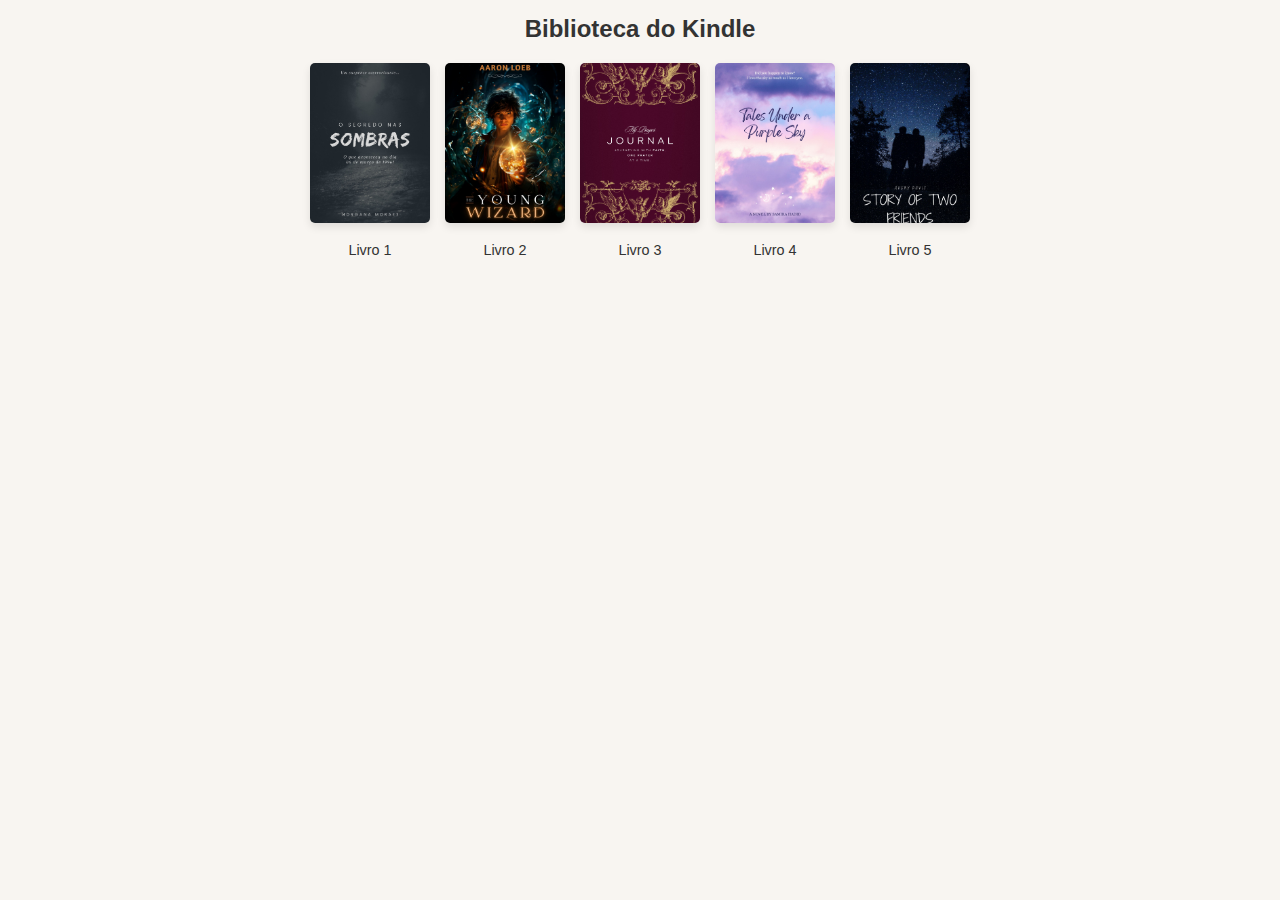
==== index.html @ dfd97c73 "first commit" ====
<!DOCTYPE html>
<html lang="pt-br">
<head>
    <meta charset="UTF-8">
    <meta http-equiv="X-UA-Compatible" content="IE=edge">
    <meta name="viewport" content="width=device-width, initial-scale=1.0">
    <link rel="stylesheet" href="styles/style.css">
    <title>Biblioteca do Kindle</title>
</head>
<body>
    <header>
        <h1>Biblioteca do Kindle</h1>
    </header>
    <main>
        <section class="book-list" id="book-list">
            <!-- Livros serão adicionados dinamicamente aqui -->
        </section>
    </main>
    <script src="scripts/script.js"></script>
</body>
</html>
---- styles/style.css ----
* {
    margin: 0;
    padding: 0;
    box-sizing: border-box;
}

body {
    font-family: Arial, sans-serif;
    background-color: #f8f5f1;
    color: #333;
    padding: 10px;
    line-height: 1.6;
}

header {
    text-align: center;
    margin-bottom: 15px;
    position: relative;
}

h1 {
    font-size: 1.5rem;
    color: #333;
}

main {
    display: flex;
    justify-content: center;
    align-items: center;
    flex-wrap: wrap;
}

.book-list {
    display: flex;
    gap: 15px;
    flex-wrap: wrap;
    justify-content: center;
    max-width: 100%;
}

.book-item {
    width: 120px;
    text-align: center;
}

.book-cover {
    width: 100%;
    height: 160px;
    object-fit: cover;
    border-radius: 5px;
    box-shadow: 0 4px 8px rgba(0, 0, 0, 0.1);
}

.book-title {
    margin-top: 8px;
    font-size: 0.9rem;
}

.book-content {
    padding: 0 15px;
    max-width: 100%;
    text-align: justify;
    margin-top: 60px;
}

h2 {
    margin-top: 20px;
    font-size: 1.2rem;
}

p {
    margin-top: 10px;
    font-size: 1rem;
}

.progress-bar-container {
    display: flex;
    align-items: center;
    background-color: #dfe6e9;
    padding: 8px;
    border-radius: 8px;
    position: fixed;
    top: 0;
    left: 0;
    width: 100%;
    z-index: 1000;
    box-shadow: 0 4px 8px rgba(0, 0, 0, 0.1);
}

/* .progress-bar {
    width: 0;
    height: 100%;
    background-color: #76c7c0;
    transition: width 0.1s linear;
} */

.progress-bar {
    height: 8px;
    background-color: #76c7c0;
    width: 0;
    border-radius: 4px;
    transition: width 0.5s ease;
}

.blocked {
    display: flex;
    flex-direction: column;
    justify-content: center;
    align-items: center;
    height: 100vh;
    font-size: 1.2rem;
    background-color: rgba(255, 255, 255, 0.9);
    color: #333;
    position: fixed;
    top: 0;
    left: 0;
    width: 100%;
    z-index: 1000;
}

.control-btn {
    background: none;
    border: none;
    font-size: 1.5rem;
    cursor: pointer;
    margin-right: 10px;
}
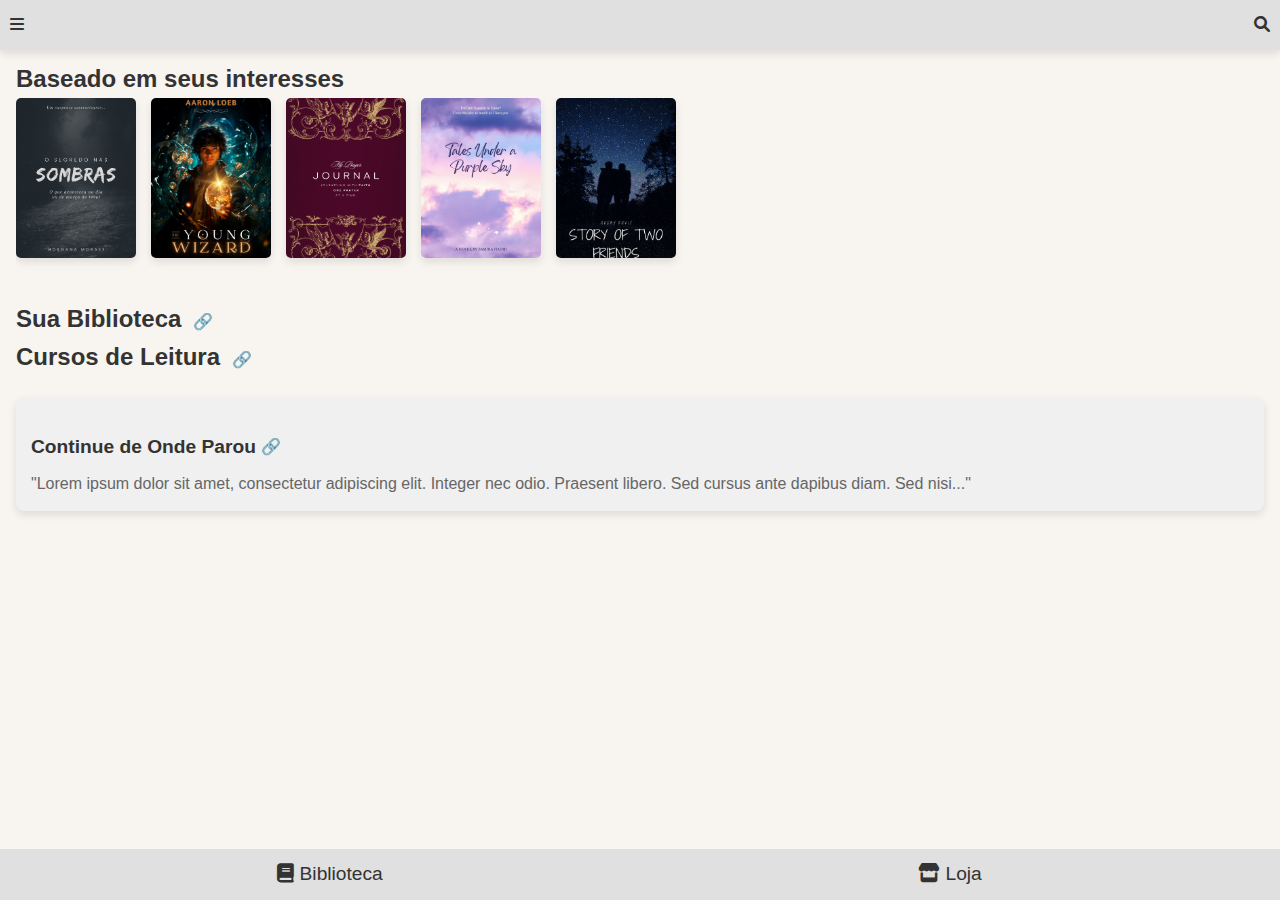
==== commit 873e8fd5: "Atualiza o layout da página com novos ícones e seções, melhora a responsividade e adiciona estilos a" ====
--- a/index.html
+++ b/index.html
@@ -5,17 +5,41 @@
     <meta http-equiv="X-UA-Compatible" content="IE=edge">
     <meta name="viewport" content="width=device-width, initial-scale=1.0">
     <link rel="stylesheet" href="styles/style.css">
-    <title>Biblioteca do Kindle</title>
+    <link rel="stylesheet" href="https://cdnjs.cloudflare.com/ajax/libs/font-awesome/6.0.0-beta3/css/all.min.css">
+    <title>Page Flow</title>
 </head>
 <body>
     <header>
-        <h1>Biblioteca do Kindle</h1>
+        <!-- Ícone de menu hamburguer -->
+        <span class="menu-icon"><i class="fas fa-bars"></i></span>
+        <!-- Ícone de busca -->
+        <span class="search-icon"><i class="fas fa-search"></i></span>
     </header>
     <main>
+        <h1>Baseado em seus interesses</h1>
         <section class="book-list" id="book-list">
             <!-- Livros serão adicionados dinamicamente aqui -->
         </section>
+        
+        <!-- Seção "Sua Biblioteca" com ícone de link -->
+        <h1>Sua Biblioteca <span class="link-icon">&#128279;</span></h1>
+        
+        <!-- Seção "Cursos de Leitura" com ícone de link -->
+        <h1>Cursos de Leitura <span class="link-icon">&#128279;</span></h1>
+
+        <!-- Card de "Continue de Onde Parou" -->
+        <section class="continue-reading">
+            <h2>Continue de Onde Parou <span class="link-icon">&#128279;</span></h2>
+            <p class="book-excerpt">
+                "Lorem ipsum dolor sit amet, consectetur adipiscing elit. Integer nec odio. Praesent libero. Sed cursus ante dapibus diam. Sed nisi..."
+            </p>
+        </section>
     </main>
+    
+    <footer>
+        <span class="footer-option"><i class="fas fa-book"></i> Biblioteca</span>
+        <span class="footer-option"><i class="fas fa-store"></i> Loja</span>
+    </footer>
     <script src="scripts/script.js"></script>
 </body>
-</html>
+</html>--- a/styles/style.css
+++ b/styles/style.css
@@ -3,19 +3,35 @@
     padding: 0;
     box-sizing: border-box;
 }
+html, body {
+    height: 100%;
+    margin: 0;
+    padding: 0;
+    overflow-x: hidden;
+    display: flex;
+    flex-direction: column;
+}
 
 body {
     font-family: Arial, sans-serif;
     background-color: #f8f5f1;
     color: #333;
+    line-height: 1.6;
+}
+
+header {
+    display: flex;
+    justify-content: space-between;
+    align-items: center;
+    background-color: #e0e0e0;
     padding: 10px;
-    line-height: 1.6;
-}
-
-header {
-    text-align: center;
-    margin-bottom: 15px;
-    position: relative;
+    box-shadow: 0 4px 8px rgba(0, 0, 0, 0.1);
+    width: 100%;
+    position: sticky;
+    top: 0;
+    z-index: 1000;
+    height: 50px;
+    left: 0;
 }
 
 h1 {
@@ -24,23 +40,26 @@
 }
 
 main {
-    display: flex;
-    justify-content: center;
-    align-items: center;
-    flex-wrap: wrap;
+    flex-grow: 1; /* Expande para ocupar o espaço restante */
+    padding-left: 1rem;
+    padding-right: 1rem;
+    margin-top: 10px;
+    overflow-y: auto; /* Permite rolagem no conteúdo principal */
 }
 
 .book-list {
     display: flex;
     gap: 15px;
-    flex-wrap: wrap;
-    justify-content: center;
+    overflow-x: auto;
+    white-space: nowrap;
+    padding-bottom: 10px;
     max-width: 100%;
 }
 
 .book-item {
     width: 120px;
     text-align: center;
+    flex: 0 0 auto; /* Impede o item de ajustar a largura */
 }
 
 .book-cover {
@@ -71,6 +90,28 @@
 p {
     margin-top: 10px;
     font-size: 1rem;
+}
+
+section {
+    margin-bottom: 1.5rem;
+}
+
+
+footer {
+    display: flex;
+    justify-content: space-between;
+    align-items: center;
+    background-color: #e0e0e0;
+    padding: 10px 20px;
+    width: 100%;
+    position: relative;
+}
+
+.footer-option {
+    font-size: 1.2rem;
+    cursor: pointer;
+    flex: 1; /* Espaço igual para cada opção no footer */
+    text-align: center;
 }
 
 .progress-bar-container {
@@ -87,13 +128,6 @@
     box-shadow: 0 4px 8px rgba(0, 0, 0, 0.1);
 }
 
-/* .progress-bar {
-    width: 0;
-    height: 100%;
-    background-color: #76c7c0;
-    transition: width 0.1s linear;
-} */
-
 .progress-bar {
     height: 8px;
     background-color: #76c7c0;
@@ -124,4 +158,46 @@
     font-size: 1.5rem;
     cursor: pointer;
     margin-right: 10px;
+}
+
+.continue-reading {
+    background-color: #f0f0f0;
+    border-radius: 8px;
+    padding: 15px;
+    width: 100%;
+    margin-top: 20px;
+    box-shadow: 0 4px 8px rgba(0, 0, 0, 0.1);
+}
+
+.continue-reading h2 {
+    font-size: 1.2rem;
+    color: #333;
+    display: flex;
+    align-items: center;
+}
+
+.link-icon {
+    font-size: 1rem;
+    margin-left: 5px;
+    color: #555;
+    cursor: pointer;
+}
+
+.book-excerpt {
+    font-size: 1rem;
+    color: #666;
+    margin-top: 10px;
+    line-height: 1.5;
+}
+
+
+/* Ajuste para mobile */
+@media (max-width: 600px) {
+    .menu-icon, .search-icon, .footer-option {
+        font-size: 1.4rem;
+    }
+
+    h1 {
+        font-size: 1.3rem;
+    }
 }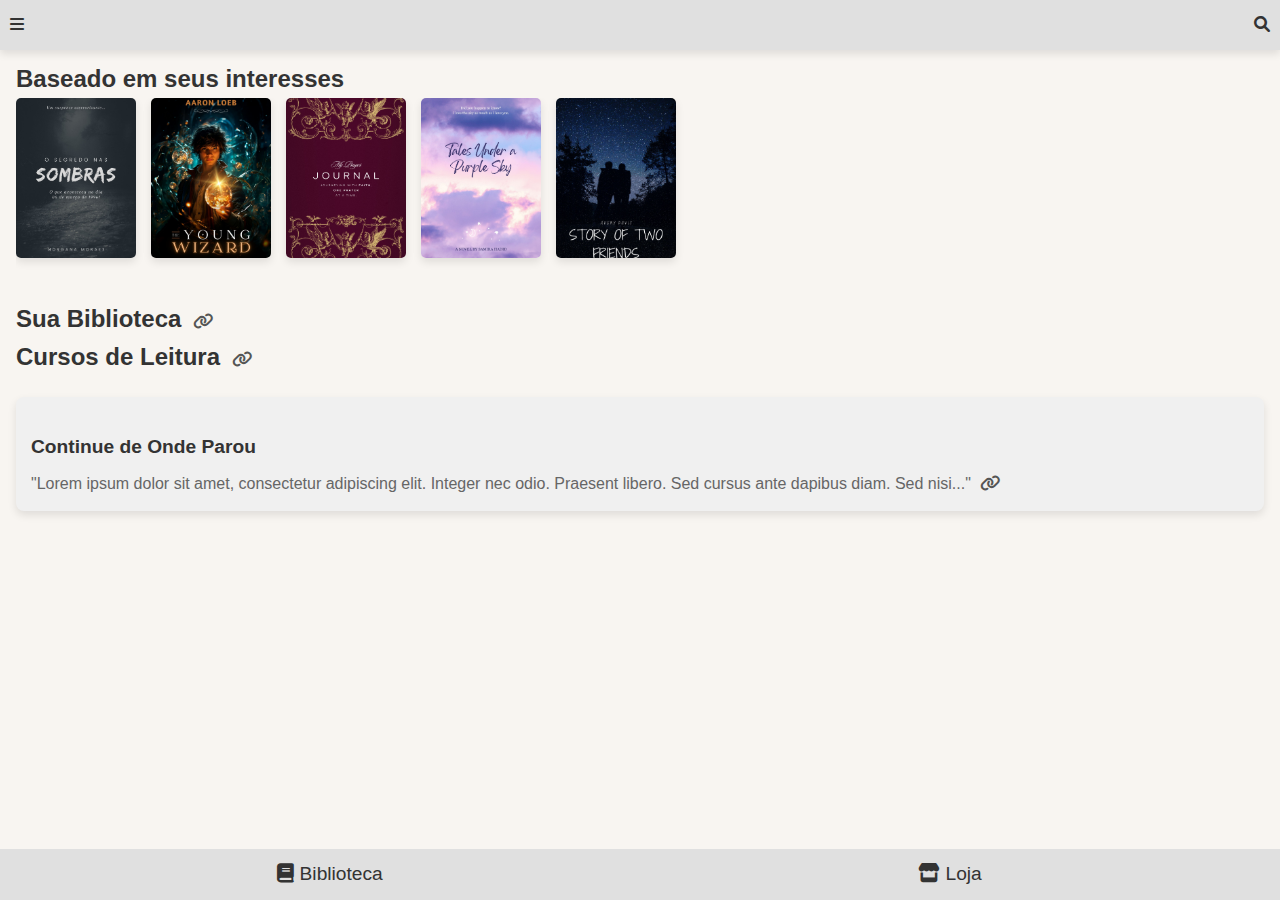
==== commit 7d19b1b0: "Adiciona ícones de link nas seções da biblioteca e cursos, e ajusta a formatação do texto" ====
--- a/index.html
+++ b/index.html
@@ -1,5 +1,6 @@
 <!DOCTYPE html>
 <html lang="pt-br">
+
 <head>
     <meta charset="UTF-8">
     <meta http-equiv="X-UA-Compatible" content="IE=edge">
@@ -8,6 +9,7 @@
     <link rel="stylesheet" href="https://cdnjs.cloudflare.com/ajax/libs/font-awesome/6.0.0-beta3/css/all.min.css">
     <title>Page Flow</title>
 </head>
+
 <body>
     <header>
         <!-- Ícone de menu hamburguer -->
@@ -20,26 +22,29 @@
         <section class="book-list" id="book-list">
             <!-- Livros serão adicionados dinamicamente aqui -->
         </section>
-        
+
         <!-- Seção "Sua Biblioteca" com ícone de link -->
-        <h1>Sua Biblioteca <span class="link-icon">&#128279;</span></h1>
-        
+        <h1>Sua Biblioteca <span class="link-icon"><i class="fa-solid fa-link"></i></span></h1>
+
         <!-- Seção "Cursos de Leitura" com ícone de link -->
-        <h1>Cursos de Leitura <span class="link-icon">&#128279;</span></h1>
+        <h1>Cursos de Leitura <span class="link-icon"><i class="fa-solid fa-link"></i></span></h1>
 
         <!-- Card de "Continue de Onde Parou" -->
         <section class="continue-reading">
-            <h2>Continue de Onde Parou <span class="link-icon">&#128279;</span></h2>
+            <h2>Continue de Onde Parou </span></h2>
             <p class="book-excerpt">
-                "Lorem ipsum dolor sit amet, consectetur adipiscing elit. Integer nec odio. Praesent libero. Sed cursus ante dapibus diam. Sed nisi..."
+                "Lorem ipsum dolor sit amet, consectetur adipiscing elit. Integer nec odio. Praesent libero. Sed cursus
+                ante dapibus diam. Sed nisi..."
+                <span class="link-icon"><i class="fa-solid fa-link"></i>
             </p>
         </section>
     </main>
-    
+
     <footer>
         <span class="footer-option"><i class="fas fa-book"></i> Biblioteca</span>
         <span class="footer-option"><i class="fas fa-store"></i> Loja</span>
     </footer>
     <script src="scripts/script.js"></script>
 </body>
+
 </html>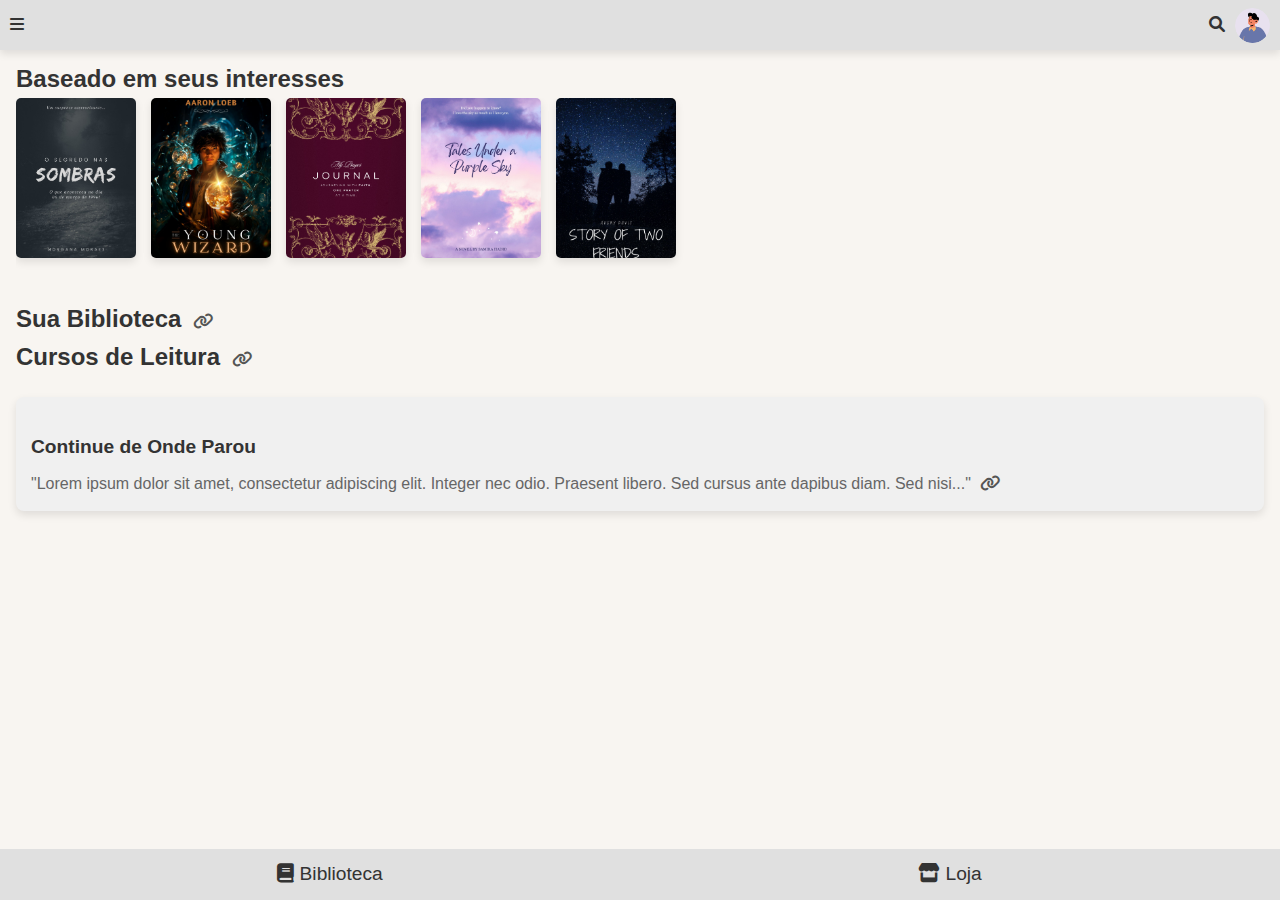
==== commit 54fe2344: "Adiciona ícone de busca e imagem de perfil ao cabeçalho, com novos estilos para responsividade" ====
--- a/index.html
+++ b/index.html
@@ -14,8 +14,12 @@
     <header>
         <!-- Ícone de menu hamburguer -->
         <span class="menu-icon"><i class="fas fa-bars"></i></span>
-        <!-- Ícone de busca -->
-        <span class="search-icon"><i class="fas fa-search"></i></span>
+        <div class="header-right">
+            <!-- Ícone de busca -->
+            <span class="search-icon"><i class="fas fa-search"></i></span>
+            <!-- Imagem de perfil do usuário -->
+            <img src="images/public.png" alt="Foto de Perfil" class="profile-pic">
+        </div>
     </header>
     <main>
         <h1>Baseado em seus interesses</h1>
@@ -30,12 +34,12 @@
         <h1>Cursos de Leitura <span class="link-icon"><i class="fa-solid fa-link"></i></span></h1>
 
         <!-- Card de "Continue de Onde Parou" -->
-        <section class="continue-reading">
+        <section id="continue" class="continue-reading">
             <h2>Continue de Onde Parou </span></h2>
             <p class="book-excerpt">
                 "Lorem ipsum dolor sit amet, consectetur adipiscing elit. Integer nec odio. Praesent libero. Sed cursus
                 ante dapibus diam. Sed nisi..."
-                <span class="link-icon"><i class="fa-solid fa-link"></i>
+                <span class="link-icon"><i class="fa-solid fa-link"></i></span>
             </p>
         </section>
     </main>
--- a/styles/style.css
+++ b/styles/style.css
@@ -57,6 +57,7 @@
 }
 
 .book-item {
+    cursor: pointer;
     width: 120px;
     text-align: center;
     flex: 0 0 auto; /* Impede o item de ajustar a largura */
@@ -161,6 +162,7 @@
 }
 
 .continue-reading {
+    cursor: pointer;
     background-color: #f0f0f0;
     border-radius: 8px;
     padding: 15px;
@@ -190,6 +192,20 @@
     line-height: 1.5;
 }
 
+.header-right {
+    display: flex;
+    align-items: center;
+    gap: 10px; /* Espaçamento entre busca e perfil */
+}
+
+/* Estilo da foto de perfil */
+.profile-pic {
+    width: 35px;
+    height: 35px;
+    border-radius: 50%; /* Torna a imagem redonda */
+    object-fit: cover;
+    cursor: pointer;
+}
 
 /* Ajuste para mobile */
 @media (max-width: 600px) {
